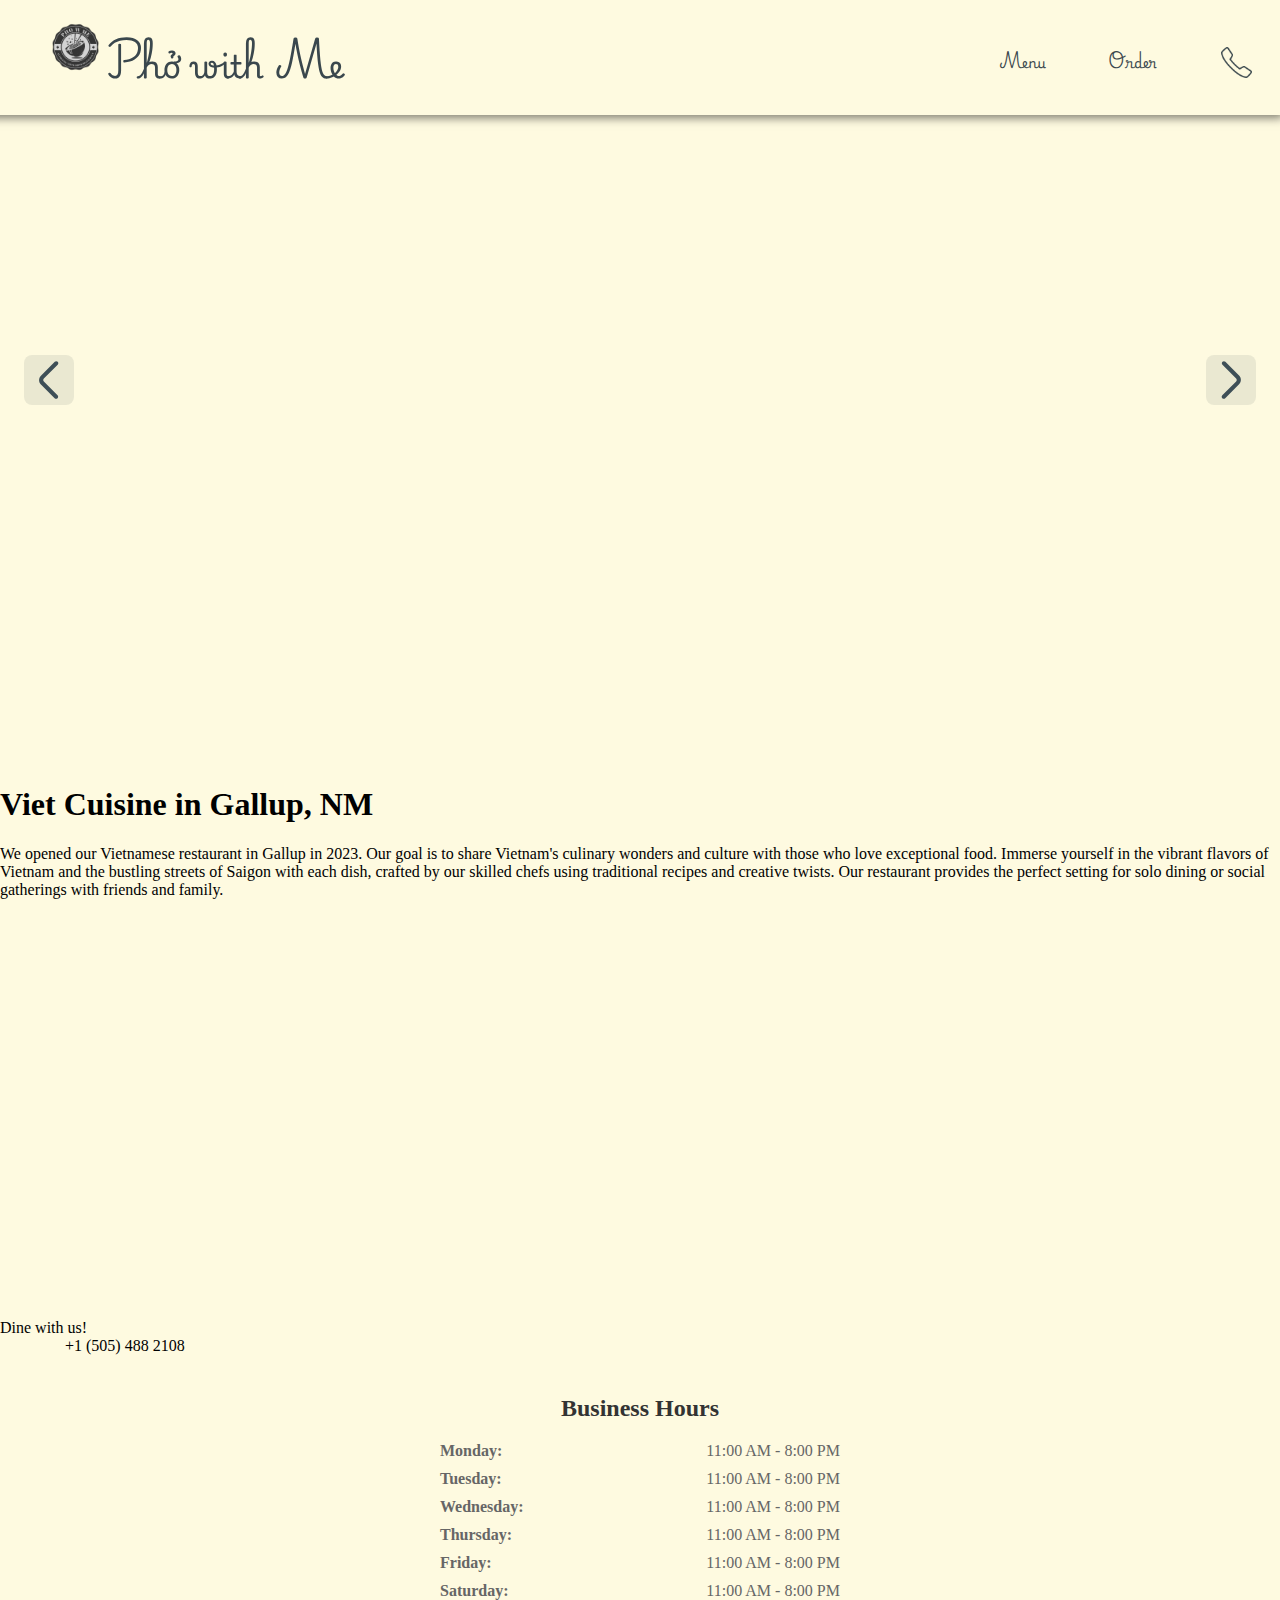
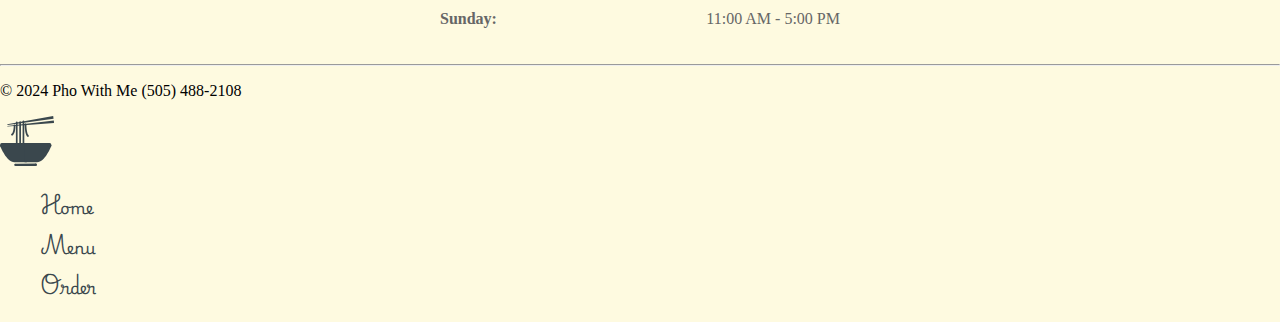
==== index.html @ a5d8b482 "Changed bootstrap footer padding from py to p-3 to add x-axis padding," ====
<!DOCTYPE html>
<html lang="en">
<head>
    <meta charset="UTF-8">
    <meta name="viewport" content="width=device-width, initial-scale=1.0">
    <title>Phở With Me</title>
    <link rel="icon" type="image/png" href="/assets/images/Icons/PHO_W_ME/fulllogo_transparent_nobuffer.png">

    <link rel="preconnect" href="https://fonts.googleapis.com">
    <link rel="preconnect" href="https://fonts.gstatic.com" crossorigin>
    <link href="https://fonts.googleapis.com/css2?family=Montserrat:wght@200&display=swap" rel="stylesheet">
    <link href="https://cdn.jsdelivr.net/npm/bootstrap@5.3.0/dist/css/bootstrap.min.css" rel="stylesheet" integrity="sha384-9ndCyUaIbzAi2FUVXJi0CjmCapSmO7SnpJef0486qhLnuZ2cdeRhO02iuK6FUUVM" crossorigin="anonymous">
    <link rel="preconnect" href="https://fonts.googleapis.com">
    <link rel="preconnect" href="https://fonts.gstatic.com" crossorigin>
    <link href="https://fonts.googleapis.com/css2?family=Playwrite+VN:wght@100..400&display=swap" rel="stylesheet">
    <link href="./styles/style.css" rel="stylesheet">
    <link href="./styles/carousel.css" rel="stylesheet">
</head>
<body>
    <!--NAV MENU-->
    <header class="site-header sticky" id="navbar">
       <div class="PhoWMeLogo"> 
        <a href="#" id="main_page_button">
            <img src="./assets/images/Icons/PHO_W_ME/fulllogo_transparent.png"  alt="Pho Bowl logo" id="logo"/>
            <p alt="Pho With Me" id="logo-title">Phở with Me</p>
            <!--<img src="./assets/images/Logo/Logo-title.svg" alt="Pho With Me" id="logo-title"/> -->
        </a>
       </div>
        <ul class="nav-bar">
            <li class="nav-item">
                <button type="button">
                    <a class="nav-link"  href="./menu.html">
                        Menu
                    </a>
                </button>
            </li>
            <li class="nav-item">
                <button type="button">
                    <a class="nav-link"  href="https://order.toasttab.com/online/pho-w-me-1644-s-second-st">
                        Order                   
                    </a>
                </button>
            </li>
            <li class="nav-item">
                <button type="button">
                    <a class="nav-link" id="call"  href="tel:+1 5054882108">
                        <img alt="Phone icon" src="./assets/images/Icons/icons8-phone-100.png"/>
                    </a>
                </button>
        </ul>
            <div class="hamburger">
                <span class="bar"></span>
                <span class="bar"></span>
                <span class="bar"></span>
            </div>
    </header>
    <!--NAV MENU END-->
    <!--CAROUSEL-->
    <div class="carousel" id="carousel-container" data-carousel>

        <button class= "carousel-button prev" data-carousel-button="prev">
            <img alt="arrow left" src="./assets/images/Icons/arrow-prev-svgrepo-com.svg" width="50px">
        </button>
        <button class= "carousel-button next" data-carousel-button="next">
            <img alt="arrow right" src="./assets/images/Icons/arrow-next-svgrepo-com.svg" width="50px">
        </button>
        <ul class="carousel-slides" data-slides>
            <li class="slide" data-active>
                <img src="./assets/images/Food_images/PhoDacBiet2.JPG" alt="Combination Pho of rare steak, fillet, beefball and brisket">
            </li>
            <li class="slide">
                <img src="./assets/images/Food_images/BoLucLac2.JPG" id="" alt="cube steak with steam rice">
            </li>
            <li class="slide">
                <img src="assets/images/Food_images/bun_thit_nuong_eggroll.JPG" id="" alt="grilled pork and eggrolls served with vermicellie">
            </li>

        </ul>
    </div>
    <!--CAROUSEL END-->
    <!--MIDPAGE JUMBOTRON START-->
    <div class="px-4 py-5 my-5 text-center">
        
        <h1 class="display-5 fw-bold text-body-emphasis">Viet Cuisine in Gallup, NM</h1>
        <div class="col-lg-6 mx-auto">
          <p class="lead mb-4">We opened our Vietnamese restaurant in Gallup in 2023. Our goal is to share Vietnam's culinary wonders and culture with those who love exceptional food. Immerse yourself in the vibrant flavors of Vietnam and the bustling streets of Saigon with each dish, crafted by our skilled chefs using traditional recipes and creative twists. Our restaurant provides the perfect setting for solo dining or social gatherings with friends and family.</p>
          <div class="d-grid gap-2 d-sm-flex justify-content-sm-center">
          </div>
        </div>
      </div>
    <!--MIDPAGE JUMBOTRON END-->

    <!--MAP AND HOURS LAYOUT START-->
    <div class="container col-xxl-8 px-4 py-5">
        <div class="row flex-lg-row-reverse align-items-center g-5 py-5" id="hours-and-map">

          <div class="col-10 col-sm-8 col-lg-6">
            <iframe id="google-map" width="600" height="400" frameborder="0" scrolling="no" marginheight="0" marginwidth="0" id="gmap_canvas" src="https://maps.google.com/maps?width=600&amp;height=400&amp;hl=en&amp;q=1644%20S%20Second%20St%20Gallup+(PHO%20W%20ME)&amp;t=&amp;z=13&amp;ie=UTF8&amp;iwloc=B&amp;output=embed"></iframe>
          </div>

          <div class="col-lg-6" id="business-hours-container">
            <div class="display-5 fw-bold text-body-emphasis lh-1 mb-3" id="dine-with-us">Dine with us! </div>
            <a id="phone_number" class="fw-bold lh-1 justify-content-md-start" href="tel:+15054882108">+1 (505) 488 2108 </a>
            <div class="d-grid gap-2 d-md-flex justify-content-md-start">
                <div class="business-hours-container">
                    <div class="business-hours">
                        <h2>Business Hours</h2>
                        <ul>
                            <li><strong>Monday:</strong> <span>11:00 AM - 8:00 PM</span></li>
                            <li><strong>Tuesday:</strong> <span>11:00 AM - 8:00 PM</span></li>
                            <li><strong>Wednesday:</strong> <span>11:00 AM - 8:00 PM</span></li>
                            <li><strong>Thursday:</strong> <span>11:00 AM - 8:00 PM</span></li>
                            <li><strong>Friday:</strong> <span>11:00 AM - 8:00 PM</span></li>
                            <li><strong>Saturday:</strong> <span>11:00 AM - 8:00 PM</span></li>
                            <li><strong>Sunday:</strong> <span>11:00 AM - 5:00 PM</span></li>
                        </ul>
                    </div>
                </div>
            </div>
          </div>
        </div>
      </div>
    <!--MAP AND HOURS LAYOUT START-->
    <!--FOOTER START-->
    <hr />
    <div>
        <footer class="d-flex flex-wrap justify-content-between align-items-center p-3 ">
          <p class="col-md-4 mb-0 text-body-secondary">© 2024 Pho With Me   (505) 488-2108</p>
          <a href="/" class="col-md-4 d-flex align-items-center justify-content-center mb-3 mb-md-0 me-md-auto link-body-emphasis text-decoration-none">
            <img src="./assets/images/Logo/Logo-phobowl.svg" style="height: 50px;"/>
          </a>
          <ul class="nav col-md-4 justify-content-end">
            <li class="nav-item"><a href="#" class="nav-link px-2 ">Home</a></li>
            <li class="nav-item"><a href="./menu.html" class="nav-link px-2 ">Menu</a></li>
            <li class="nav-item"><a href="https://order.toasttab.com/online/pho-w-me-1644-s-second-st" class="nav-link px-2 ">Order</a></li>
          </ul>
        </footer>
      </div>
    <!--FOOTER END-->
    <script src="https://cdn.jsdelivr.net/npm/bootstrap@5.3.0/dist/js/bootstrap.bundle.min.js" integrity="sha384-geWF76RCwLtnZ8qwWowPQNguL3RmwHVBC9FhGdlKrxdiJJigb/j/68SIy3Te4Bkz" crossorigin="anonymous"></script>
    <script src="https://ajax.googleapis.com/ajax/libs/jquery/3.7.0/jquery.min.js"></script>
    <script src="/js/index.js" charset="UTF-8"></script>
    <script src="/js/carousel.js" charset="UTF-8"></script>
</body>
</html>
---- styles/style.css ----
*{
  background: #fefae0; 
}

body{
  box-sizing: border-box;
  margin: 0px;
  padding: 0px;
  background: #fefae0 !important; 
}

.sticky{
  position: fixed;
  width: 100%;
}

.business-hours-container {
  display: flex;
  justify-content: center;
  align-items: center;
  
}

#closed{
  text-align: center;
  color: darkred;
}


a {
  text-decoration: none;
}

.business-hours {
  border-radius: 5px;
  padding: 20px;
  max-width: 400px;
  width: 100%;
}


#phone_number {
  color: black;
  margin-left: 65px;

}

.business-hours h2 {
  text-align: center;
  margin-bottom: 20px;
  color: #333;

}


.business-hours ul {
  list-style: none;
  padding: 0;
}

.business-hours li {
  margin-bottom: 10px;
  color: #666;
  display: flex;
  justify-content: space-between;
}

.business-hours li strong {
  min-width: 120px;
}

.business-hours li span {
  text-align: right;
  flex-grow: 1;
  min-width: 100px; /* Add a minimum width to align "Closed" */
}

.site-header {
  display: flex;
  height: 75px;
  justify-content: space-between;
  align-items: center;
  padding: 20px;
  right: 0px;
  z-index: 1;
  -webkit-box-shadow: 0px 0px 9px 3px rgba(0, 0, 0, 0.5);
  -moz-box-shadow: 0px 0px 9px 3px rgba(0, 0, 0, 0.5);
  box-shadow: 0px 0px 9px 3px rgba(0, 0, 0, 0.5);
}

#main_page_button {
  text-decoration: none;
  display: flex;
}


#logo-stack{
  display: none;
  
}

#logo-title{
  font-size: 2em;
  color:#3a474d;
  margin-top: 10px;
  margin-bottom: 0px;
  font-family: "Playwrite VN", cursive;
  font-optical-sizing: auto;
  font-weight: bold;
  font-style: normal;

}
#logo{
  height: 50px;
  margin-top: 10px;
  text-decoration: none;
}
.PhoWMeLogo {
  padding-left: 5%;
  overflow:visible; 
  padding:none;
  margin: none;
}


#call>img{
  height: 30px;
}

.nav-bar {
  display: flex;
  gap: 50px; 
  align-items: right;
  overflow: hidden;
  padding-top:20px;
}

li {
  list-style-type: none;
  padding: none; 
  margin: none;
}

.nav-link {
  font-family: "Playwrite VN", cursive;
  font-optical-sizing: auto;
  font-weight: normal;
  font-style: normal;
  color:#3a474d;
  transition: 0.1s ease-in-out;
  margin-top: 10px;


}

.nav-link:hover{
  color: rgb(89, 6, 6);
  font-weight: 600;
}


#call>img{
  height:35px
}

button{
  border: none;
}

.hamburger{
  display: none;
  cursor: pointer;
}

.bar{
  display: block;
  width:25px;
  height: 5px;
  margin: 5px auto;
  -webkit-transition: all 0.3s ease-in-out;
  transition: all 0.3s ease-in-out;
  background-color: #3a474d;
}

.grid-wrapper > div {
	display: flex;
	justify-content: center;
	align-items: center;
}
.grid-wrapper > div > img {
	width: 100%;
	height: 100%;
	object-fit: cover;
	border-radius: 5px;
}

.grid-wrapper {
  padding: 20px;
	display: grid;
	grid-gap: 5px;
	grid-template-columns: repeat(auto-fit, minmax(250px, 1fr));
	grid-auto-rows: 200px;
	grid-auto-flow: dense;
  overflow: hidden;
}
.grid-wrapper .wide {
	grid-column: span 2;
}
.grid-wrapper .tall {
	grid-row: span 2;
}
.grid-wrapper .big {
	grid-column: span 2;
	grid-row: span 2;
}

hr {
  margin: 0;
}

@media only screen and (max-width: 880px) {
  .site-header {
    display: flex;
    justify-content: space-between;
    align-items: center;
    padding: 20px;
  }

  #logo-title{
    height:33px;
    margin-top: 15px;
  }
  #logo{
    height: 55px;

  }

  .hamburger{
    display: block;
  }

  .hamburger.active .bar:nth-child(2){
    opacity: 0;
  }

  .hamburger.active .bar:nth-child(1){
    transform: translateY(10px) rotate(40deg);
  }

  .hamburger.active .bar:nth-child(3){
    transform: translateY(-10px) rotate(-40deg);
  }

  .nav-bar{
    position: fixed;
    right: -100%;
    top: 60px;
    gap:0;
    flex-direction: column;
    background-color: #fefae0;
    text-align: center;
    transition: 0.5s;
    z-index: 1;
  }

  .nav-item{
    margin: 15px 0;
  }

  .nav-bar.active{
    width: 30%;
    right: 0;
    margin: 0;
    z-index: 1;
    -webkit-box-shadow: 1px 0px 9px 3px rgba(41,41,41,.25);
    -moz-box-shadow: 0px 0px 9px 3px rgba(41,41,41,.25);
    box-shadow: 0px 0px 9px 3px rgba(41,41,41,.25);
  }
}

/*hours and map*/
@media (max-width: 1200px) {

  #business-hours-container {
    width: 100%;
    display:flex; 
    flex-direction: column;
    justify-content: center;
    align-items: center;
  }
  #dine-with-us {
    text-align: center;
  }

  #google-map {
    position: relative;
    right:55px 
  }
  
  #hours-and-map {
    display: flex;
    flex-direction: column-reverse;
    justify-content: center;
    align-items: center;

  }

  #phone_number {
    color: black;
    margin-left: 0px; 
  
  }


}
---- styles/carousel.css ----
.carousel {
  width: 100vw;
  height: 85vh;
  position: relative;
  z-index: 0;
}

.carousel > ul {
  margin: 0;
  padding: 0;
  list-style: none;
}

.slide {
  position: absolute;
  inset: 0;
  opacity: 0;
  transition:  200ms opacity ease-in-out; 
  transition-delay: 200ms; 
}

.slide[data-active] {
  opacity: 1;
  transition-delay: 0ms;
}

.slide > img {
  display: block;
  width: 100%;
  height: 100%;
  object-fit: cover; 
  object-position: center;
}

.carousel-button {
  position: absolute; 
  z-index: 2;
  background: none;
  font-size: 4rem;
  top:50%; 
  transform: translateY(-50%);
  color: rgba(255,255,255,.5);
  cursor: pointer;
  border-radius: .25rem;
  padding: 0 .5rem;
}

.carousel-button > img {
  background-color: rgba(0,0,0,.1);
  filter: invert(18%) sepia(2%) saturate(7459%) hue-rotate(155deg) brightness(96%) contrast(70%);
  border-radius: 0.5rem;
}

.carousel-button>img:hover, 
.carousel-button>img:focus {
  background-color: rgba(0,0,0,.2);
}

.carousel-button.prev {
  left:1rem; 
}
.carousel-button.next {
  right:1rem; 
}
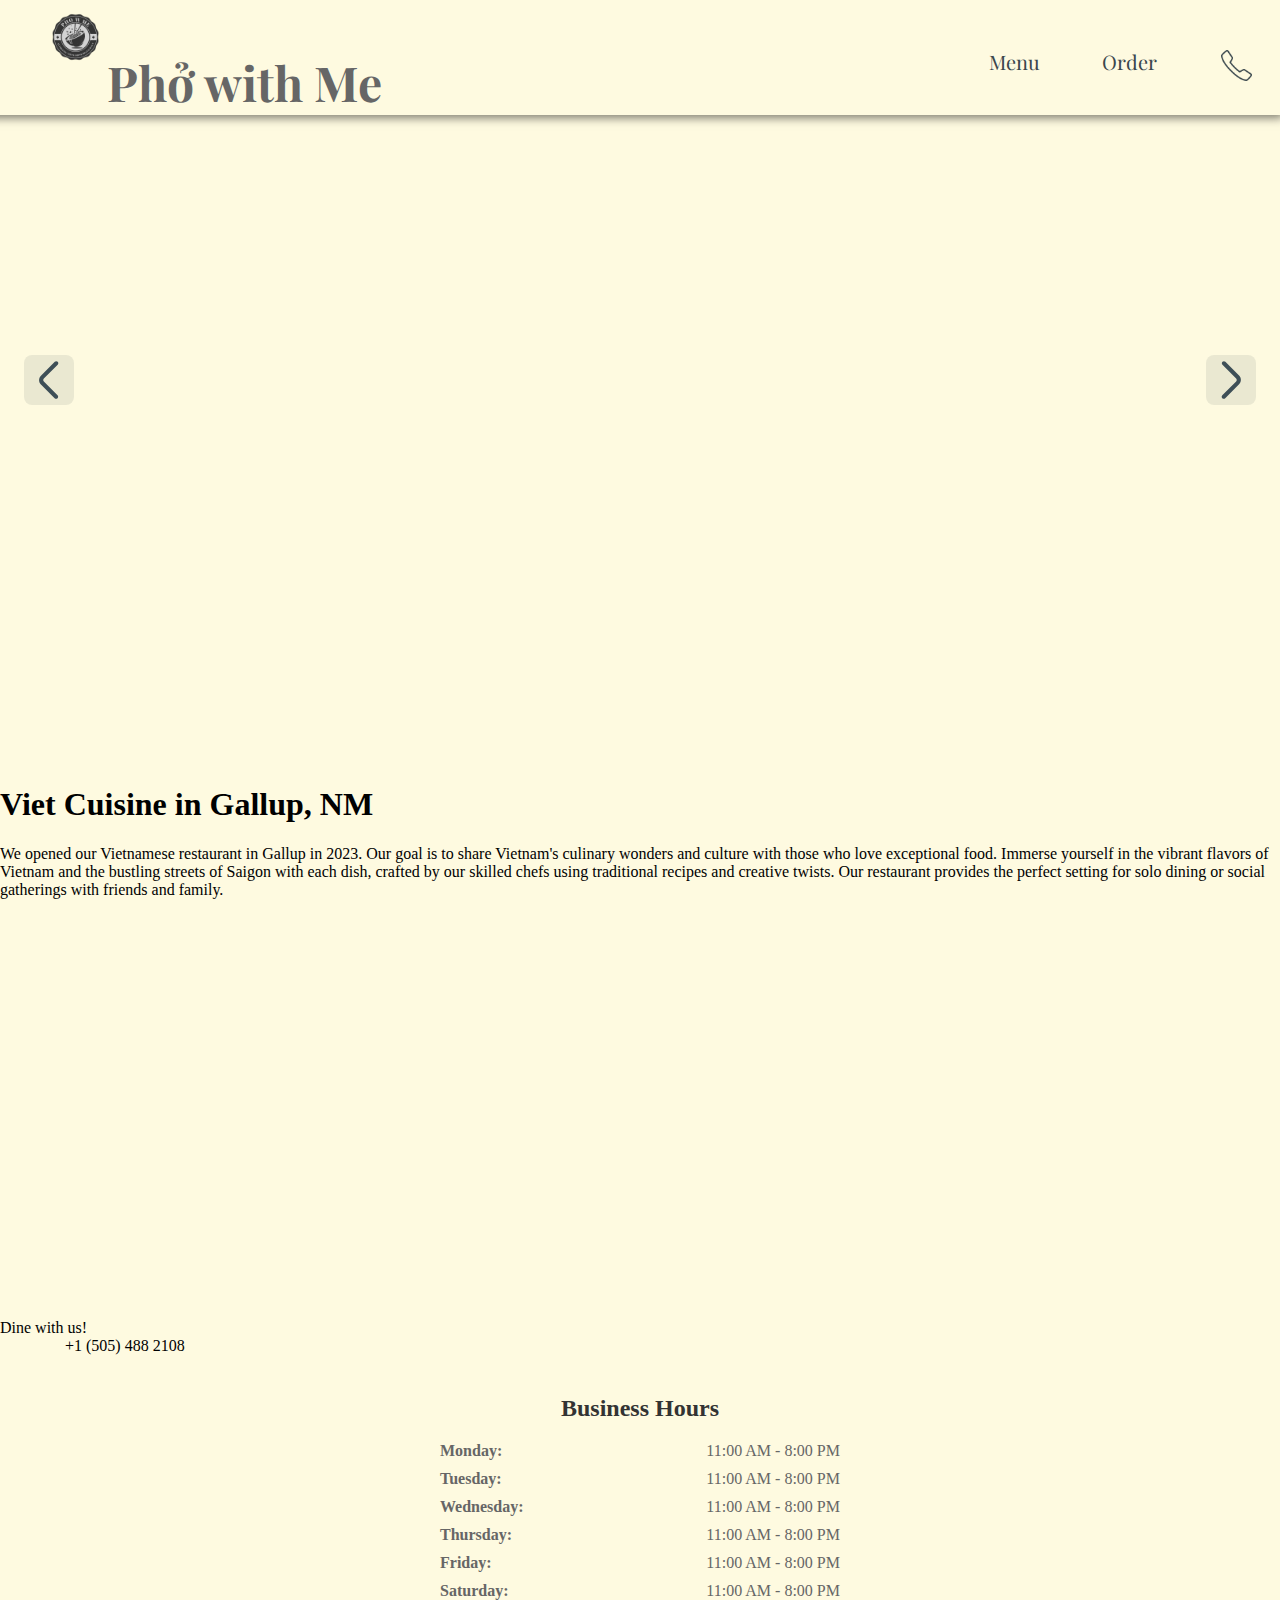
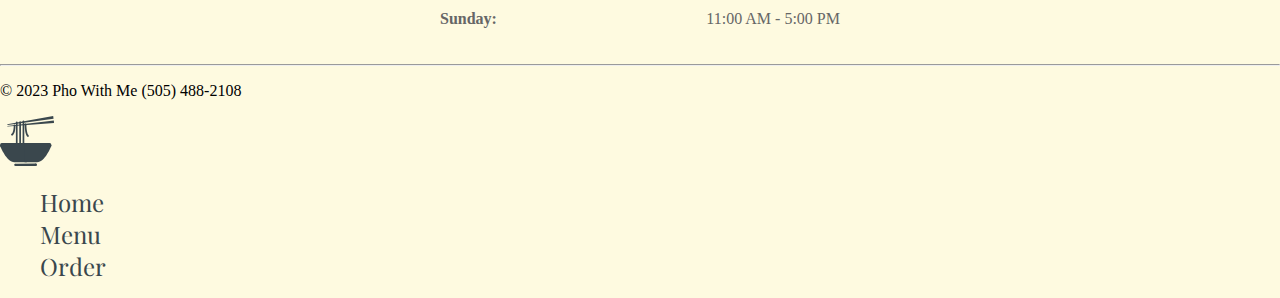
==== commit cbfdf670: "change the font" ====
--- a/index.html
+++ b/index.html
@@ -6,6 +6,10 @@
     <title>Phở With Me</title>
     <link rel="icon" type="image/png" href="/assets/images/Icons/PHO_W_ME/fulllogo_transparent_nobuffer.png">
 
+
+    <link rel="preconnect" href="https://fonts.googleapis.com">
+    <link rel="preconnect" href="https://fonts.gstatic.com" crossorigin>
+    <link href="https://fonts.googleapis.com/css2?family=Playfair+Display:ital,wght@0,400..900;1,400..900&display=swap" rel="stylesheet">   
     <link rel="preconnect" href="https://fonts.googleapis.com">
     <link rel="preconnect" href="https://fonts.gstatic.com" crossorigin>
     <link href="https://fonts.googleapis.com/css2?family=Montserrat:wght@200&display=swap" rel="stylesheet">
@@ -124,8 +128,8 @@
     <!--FOOTER START-->
     <hr />
     <div>
-        <footer class="d-flex flex-wrap justify-content-between align-items-center p-3 ">
-          <p class="col-md-4 mb-0 text-body-secondary">© 2024 Pho With Me   (505) 488-2108</p>
+        <footer class="d-flex flex-wrap justify-content-between align-items-center py-3 ">
+          <p class="col-md-4 mb-0 text-body-secondary">© 2023 Pho With Me   (505) 488-2108</p>
           <a href="/" class="col-md-4 d-flex align-items-center justify-content-center mb-3 mb-md-0 me-md-auto link-body-emphasis text-decoration-none">
             <img src="./assets/images/Logo/Logo-phobowl.svg" style="height: 50px;"/>
           </a>
--- a/styles/style.css
+++ b/styles/style.css
@@ -101,14 +101,13 @@
 }
 
 #logo-title{
-  font-size: 2em;
-  color:#3a474d;
-  margin-top: 10px;
+  font-size: 3em;
+  color:#666;
   margin-bottom: 0px;
-  font-family: "Playwrite VN", cursive;
-  font-optical-sizing: auto;
+  font-family: "Playfair Display", serif;
   font-weight: bold;
   font-style: normal;
+  
 
 }
 #logo{
@@ -143,15 +142,13 @@
 }
 
 .nav-link {
-  font-family: "Playwrite VN", cursive;
-  font-optical-sizing: auto;
+  font-family: "Playfair Display", serif;
+  font-size: 1.5em;
   font-weight: normal;
   font-style: normal;
   color:#3a474d;
   transition: 0.1s ease-in-out;
   margin-top: 10px;
-
-
 }
 
 .nav-link:hover{
@@ -229,7 +226,6 @@
 
   #logo-title{
     height:33px;
-    margin-top: 15px;
   }
   #logo{
     height: 55px;
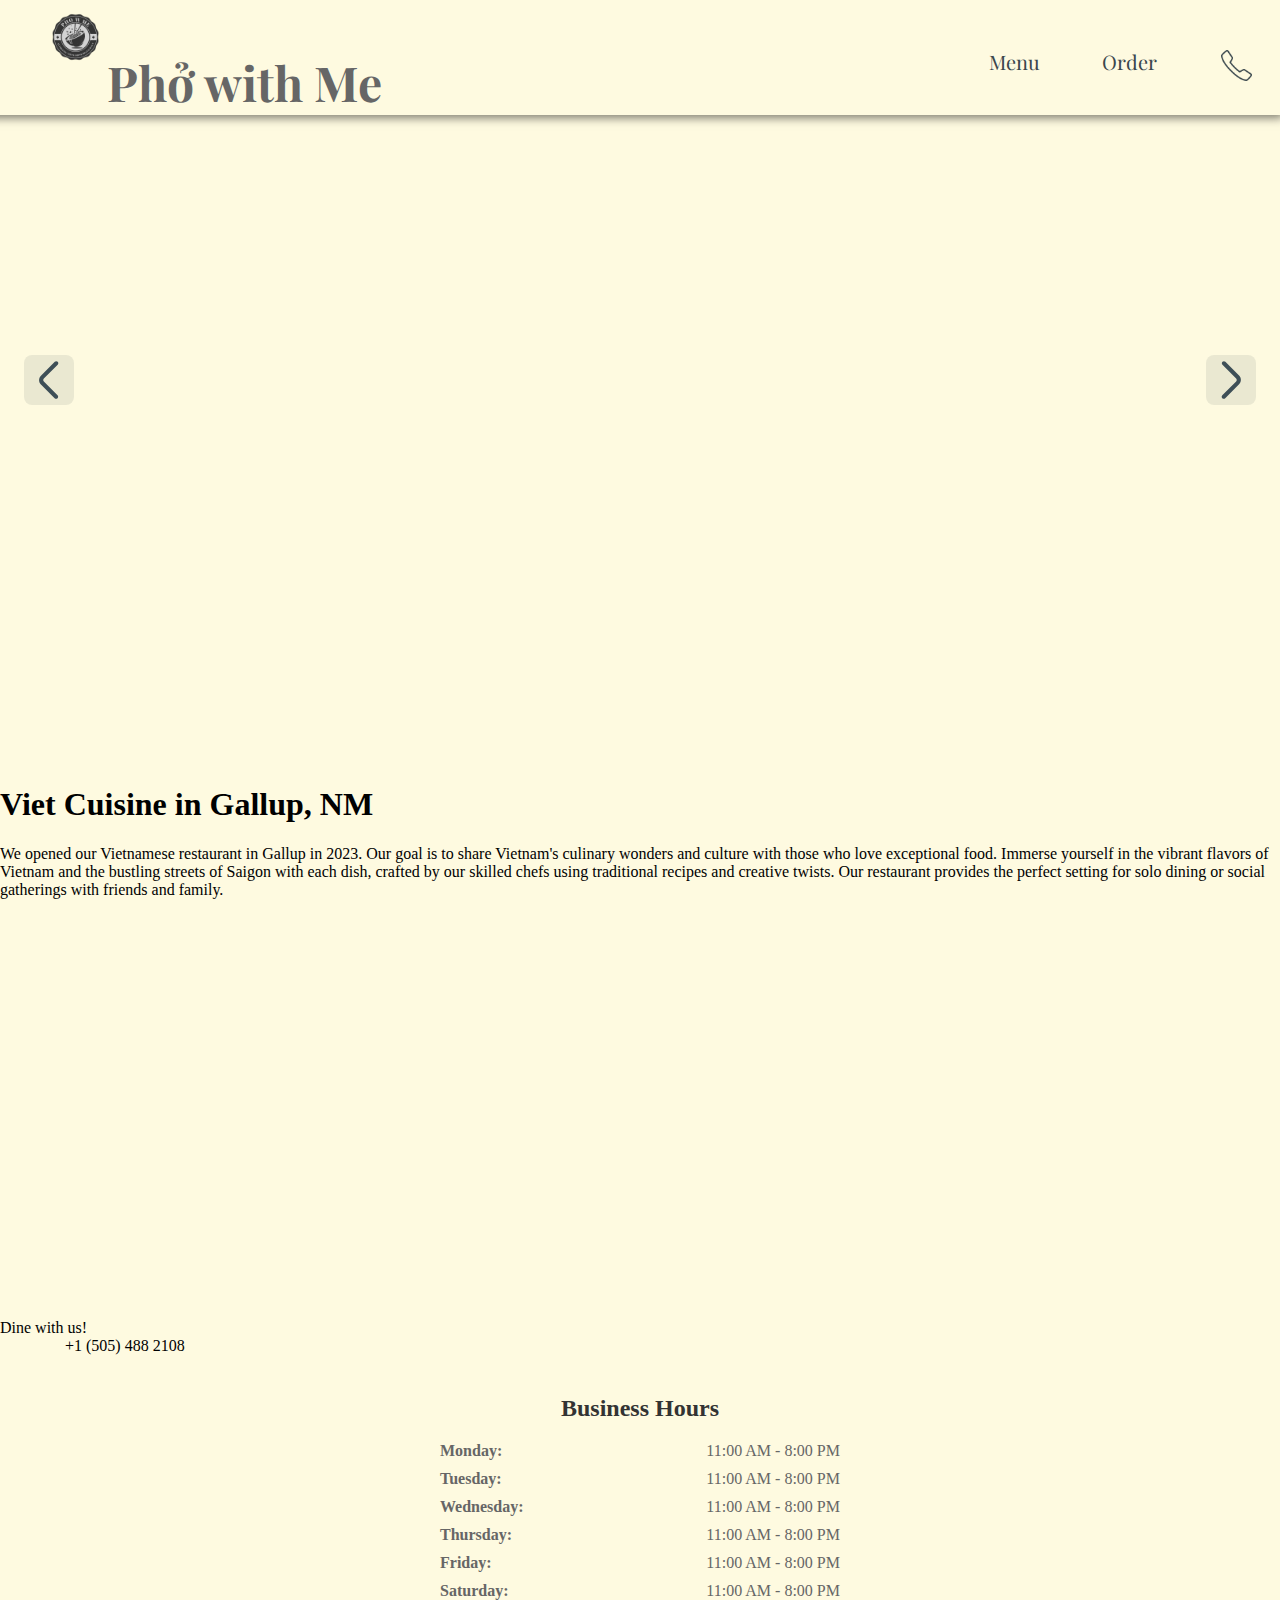
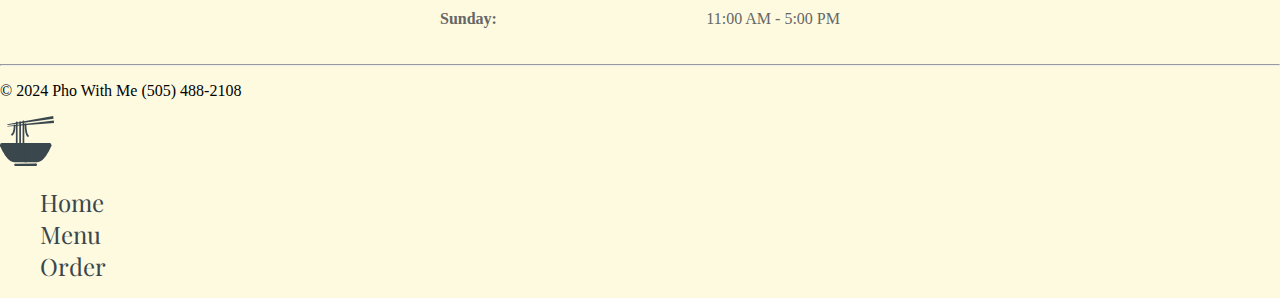
==== commit 16092bff: "Merge branch 'main' of https://github.com/ki3n98/PhoWMe" ====
--- a/index.html
+++ b/index.html
@@ -128,8 +128,8 @@
     <!--FOOTER START-->
     <hr />
     <div>
-        <footer class="d-flex flex-wrap justify-content-between align-items-center py-3 ">
-          <p class="col-md-4 mb-0 text-body-secondary">© 2023 Pho With Me   (505) 488-2108</p>
+        <footer class="d-flex flex-wrap justify-content-between align-items-center p-3 ">
+          <p class="col-md-4 mb-0 text-body-secondary">© 2024 Pho With Me   (505) 488-2108</p>
           <a href="/" class="col-md-4 d-flex align-items-center justify-content-center mb-3 mb-md-0 me-md-auto link-body-emphasis text-decoration-none">
             <img src="./assets/images/Logo/Logo-phobowl.svg" style="height: 50px;"/>
           </a>
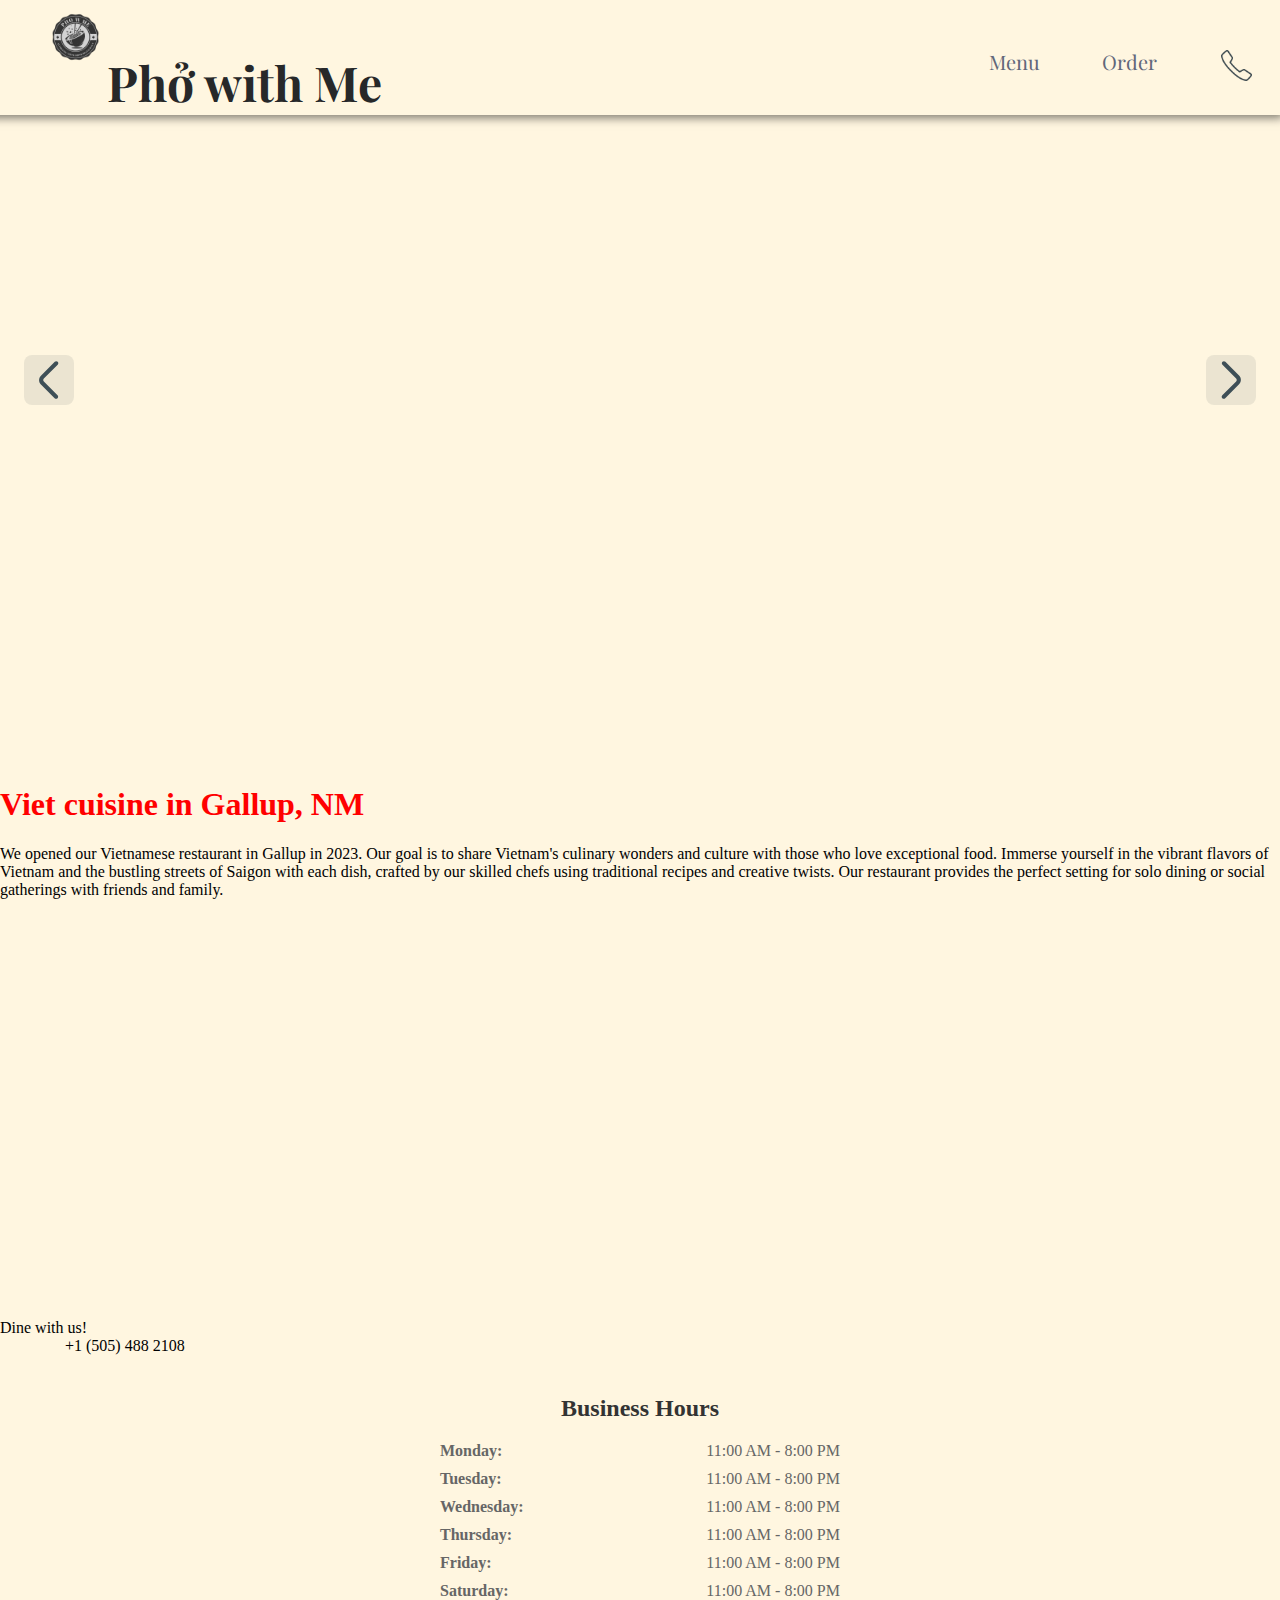
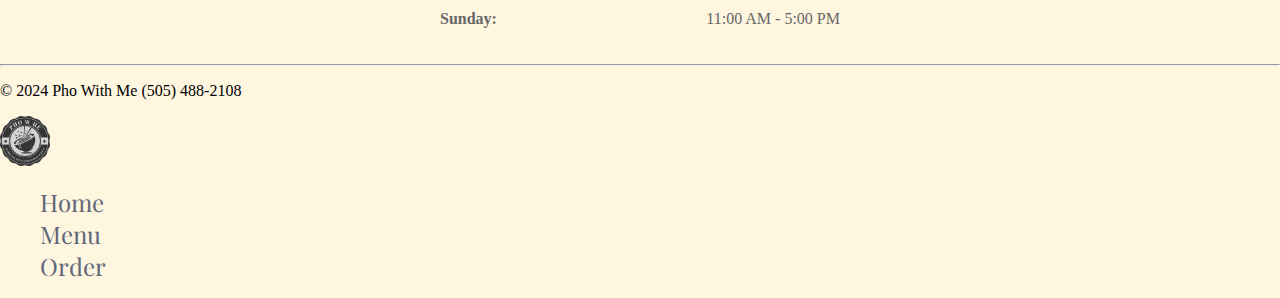
==== commit 2bcb1bcd: "change color" ====
--- a/index.html
+++ b/index.html
@@ -17,8 +17,7 @@
     <link rel="preconnect" href="https://fonts.googleapis.com">
     <link rel="preconnect" href="https://fonts.gstatic.com" crossorigin>
     <link href="https://fonts.googleapis.com/css2?family=Playwrite+VN:wght@100..400&display=swap" rel="stylesheet">
-    <link href="./styles/style.css" rel="stylesheet">
-    <link href="./styles/carousel.css" rel="stylesheet">
+
 </head>
 <body>
     <!--NAV MENU-->
@@ -85,7 +84,7 @@
     <!--MIDPAGE JUMBOTRON START-->
     <div class="px-4 py-5 my-5 text-center">
         
-        <h1 class="display-5 fw-bold text-body-emphasis">Viet Cuisine in Gallup, NM</h1>
+        <h1  class="display-5 fw-bold text-body-emphasis" id="p_header">Viet cuisine in Gallup, NM</h1>
         <div class="col-lg-6 mx-auto">
           <p class="lead mb-4">We opened our Vietnamese restaurant in Gallup in 2023. Our goal is to share Vietnam's culinary wonders and culture with those who love exceptional food. Immerse yourself in the vibrant flavors of Vietnam and the bustling streets of Saigon with each dish, crafted by our skilled chefs using traditional recipes and creative twists. Our restaurant provides the perfect setting for solo dining or social gatherings with friends and family.</p>
           <div class="d-grid gap-2 d-sm-flex justify-content-sm-center">
@@ -131,7 +130,7 @@
         <footer class="d-flex flex-wrap justify-content-between align-items-center p-3 ">
           <p class="col-md-4 mb-0 text-body-secondary">© 2024 Pho With Me   (505) 488-2108</p>
           <a href="/" class="col-md-4 d-flex align-items-center justify-content-center mb-3 mb-md-0 me-md-auto link-body-emphasis text-decoration-none">
-            <img src="./assets/images/Logo/Logo-phobowl.svg" style="height: 50px;"/>
+            <img alt="Pho with me Logo" src="./assets/images/Icons/PHO_W_ME/fulllogo_transparent_nobuffer.png" style="height: 50px;"/>
           </a>
           <ul class="nav col-md-4 justify-content-end">
             <li class="nav-item"><a href="#" class="nav-link px-2 ">Home</a></li>
@@ -141,6 +140,8 @@
         </footer>
       </div>
     <!--FOOTER END-->
+    <link href="./styles/style.css" rel="stylesheet">
+    <link href="./styles/carousel.css" rel="stylesheet">
     <script src="https://cdn.jsdelivr.net/npm/bootstrap@5.3.0/dist/js/bootstrap.bundle.min.js" integrity="sha384-geWF76RCwLtnZ8qwWowPQNguL3RmwHVBC9FhGdlKrxdiJJigb/j/68SIy3Te4Bkz" crossorigin="anonymous"></script>
     <script src="https://ajax.googleapis.com/ajax/libs/jquery/3.7.0/jquery.min.js"></script>
     <script src="/js/index.js" charset="UTF-8"></script>
--- a/styles/style.css
+++ b/styles/style.css
@@ -1,13 +1,13 @@
 
 *{
-  background: #fefae0; 
+  background: #FFF6E0; 
 }
 
 body{
   box-sizing: border-box;
   margin: 0px;
   padding: 0px;
-  background: #fefae0 !important; 
+  background: #FFF6E0 !important; 
 }
 
 .sticky{
@@ -44,6 +44,10 @@
   color: black;
   margin-left: 65px;
 
+}
+
+#p_header {
+  color: red;
 }
 
 .business-hours h2 {
@@ -102,7 +106,7 @@
 
 #logo-title{
   font-size: 3em;
-  color:#666;
+  color:#272829;
   margin-bottom: 0px;
   font-family: "Playfair Display", serif;
   font-weight: bold;
@@ -146,7 +150,7 @@
   font-size: 1.5em;
   font-weight: normal;
   font-style: normal;
-  color:#3a474d;
+  color:#61677A;
   transition: 0.1s ease-in-out;
   margin-top: 10px;
 }
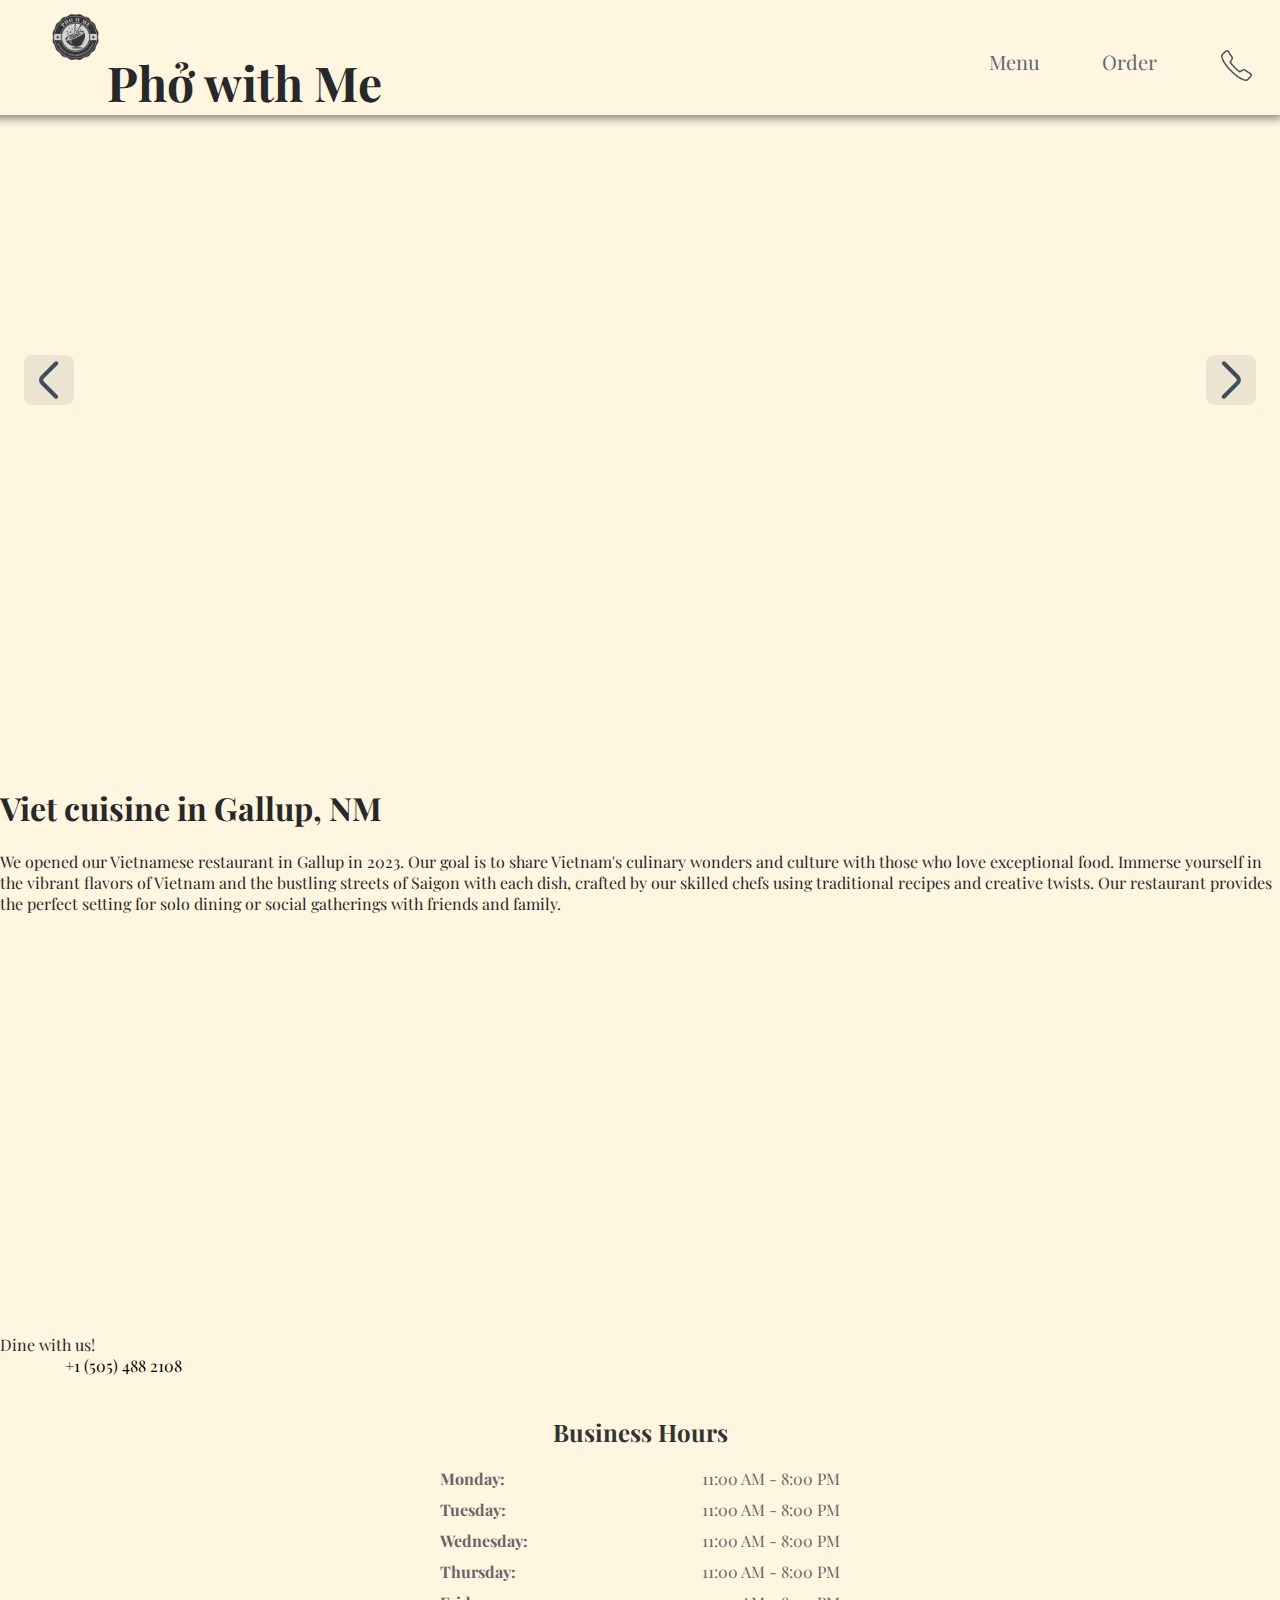
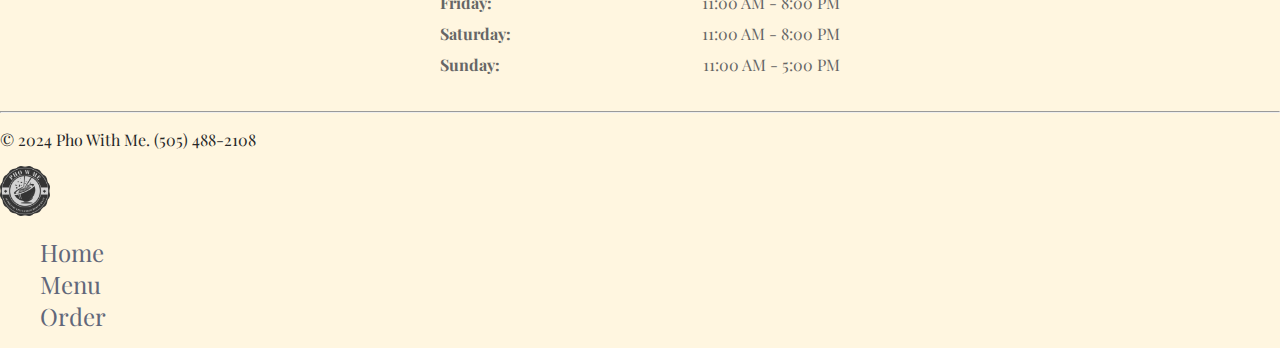
==== commit 32183b09: "change font and color" ====
--- a/index.html
+++ b/index.html
@@ -84,9 +84,9 @@
     <!--MIDPAGE JUMBOTRON START-->
     <div class="px-4 py-5 my-5 text-center">
         
-        <h1  class="display-5 fw-bold text-body-emphasis" id="p_header">Viet cuisine in Gallup, NM</h1>
+        <h1  class="display-5 fw-bold custom-color" id="p_header">Viet cuisine in Gallup, NM</h1>
         <div class="col-lg-6 mx-auto">
-          <p class="lead mb-4">We opened our Vietnamese restaurant in Gallup in 2023. Our goal is to share Vietnam's culinary wonders and culture with those who love exceptional food. Immerse yourself in the vibrant flavors of Vietnam and the bustling streets of Saigon with each dish, crafted by our skilled chefs using traditional recipes and creative twists. Our restaurant provides the perfect setting for solo dining or social gatherings with friends and family.</p>
+          <p class="lead mb-4 custom-color">We opened our Vietnamese restaurant in Gallup in 2023. Our goal is to share Vietnam's culinary wonders and culture with those who love exceptional food. Immerse yourself in the vibrant flavors of Vietnam and the bustling streets of Saigon with each dish, crafted by our skilled chefs using traditional recipes and creative twists. Our restaurant provides the perfect setting for solo dining or social gatherings with friends and family.</p>
           <div class="d-grid gap-2 d-sm-flex justify-content-sm-center">
           </div>
         </div>
@@ -102,11 +102,11 @@
           </div>
 
           <div class="col-lg-6" id="business-hours-container">
-            <div class="display-5 fw-bold text-body-emphasis lh-1 mb-3" id="dine-with-us">Dine with us! </div>
-            <a id="phone_number" class="fw-bold lh-1 justify-content-md-start" href="tel:+15054882108">+1 (505) 488 2108 </a>
+            <div class="display-5 fw-bold text-body-emphasis lh-1 mb-3 custom-color" id="dine-with-us">Dine with us! </div>
+            <a id="phone_number" class="fw-bold lh-1 justify-content-md-start custom-color" href="tel:+15054882108">+1 (505) 488 2108 </a>
             <div class="d-grid gap-2 d-md-flex justify-content-md-start">
                 <div class="business-hours-container">
-                    <div class="business-hours">
+                    <div class="business-hours custom-color fw-bold text-body-emphasis">
                         <h2>Business Hours</h2>
                         <ul>
                             <li><strong>Monday:</strong> <span>11:00 AM - 8:00 PM</span></li>
@@ -128,7 +128,7 @@
     <hr />
     <div>
         <footer class="d-flex flex-wrap justify-content-between align-items-center p-3 ">
-          <p class="col-md-4 mb-0 text-body-secondary">© 2024 Pho With Me   (505) 488-2108</p>
+          <p class="col-md-4 mb-0 text-body-secondary custom-color">© 2024 Pho With Me.   (505) 488-2108</p>
           <a href="/" class="col-md-4 d-flex align-items-center justify-content-center mb-3 mb-md-0 me-md-auto link-body-emphasis text-decoration-none">
             <img alt="Pho with me Logo" src="./assets/images/Icons/PHO_W_ME/fulllogo_transparent_nobuffer.png" style="height: 50px;"/>
           </a>
--- a/styles/style.css
+++ b/styles/style.css
@@ -46,8 +46,10 @@
 
 }
 
-#p_header {
-  color: red;
+.custom-color {
+  font-family: "Playfair Display", serif;
+  font-style:normal;
+  color: #272829;
 }
 
 .business-hours h2 {
@@ -109,7 +111,7 @@
   color:#272829;
   margin-bottom: 0px;
   font-family: "Playfair Display", serif;
-  font-weight: bold;
+  font-weight: bolder;
   font-style: normal;
   
 
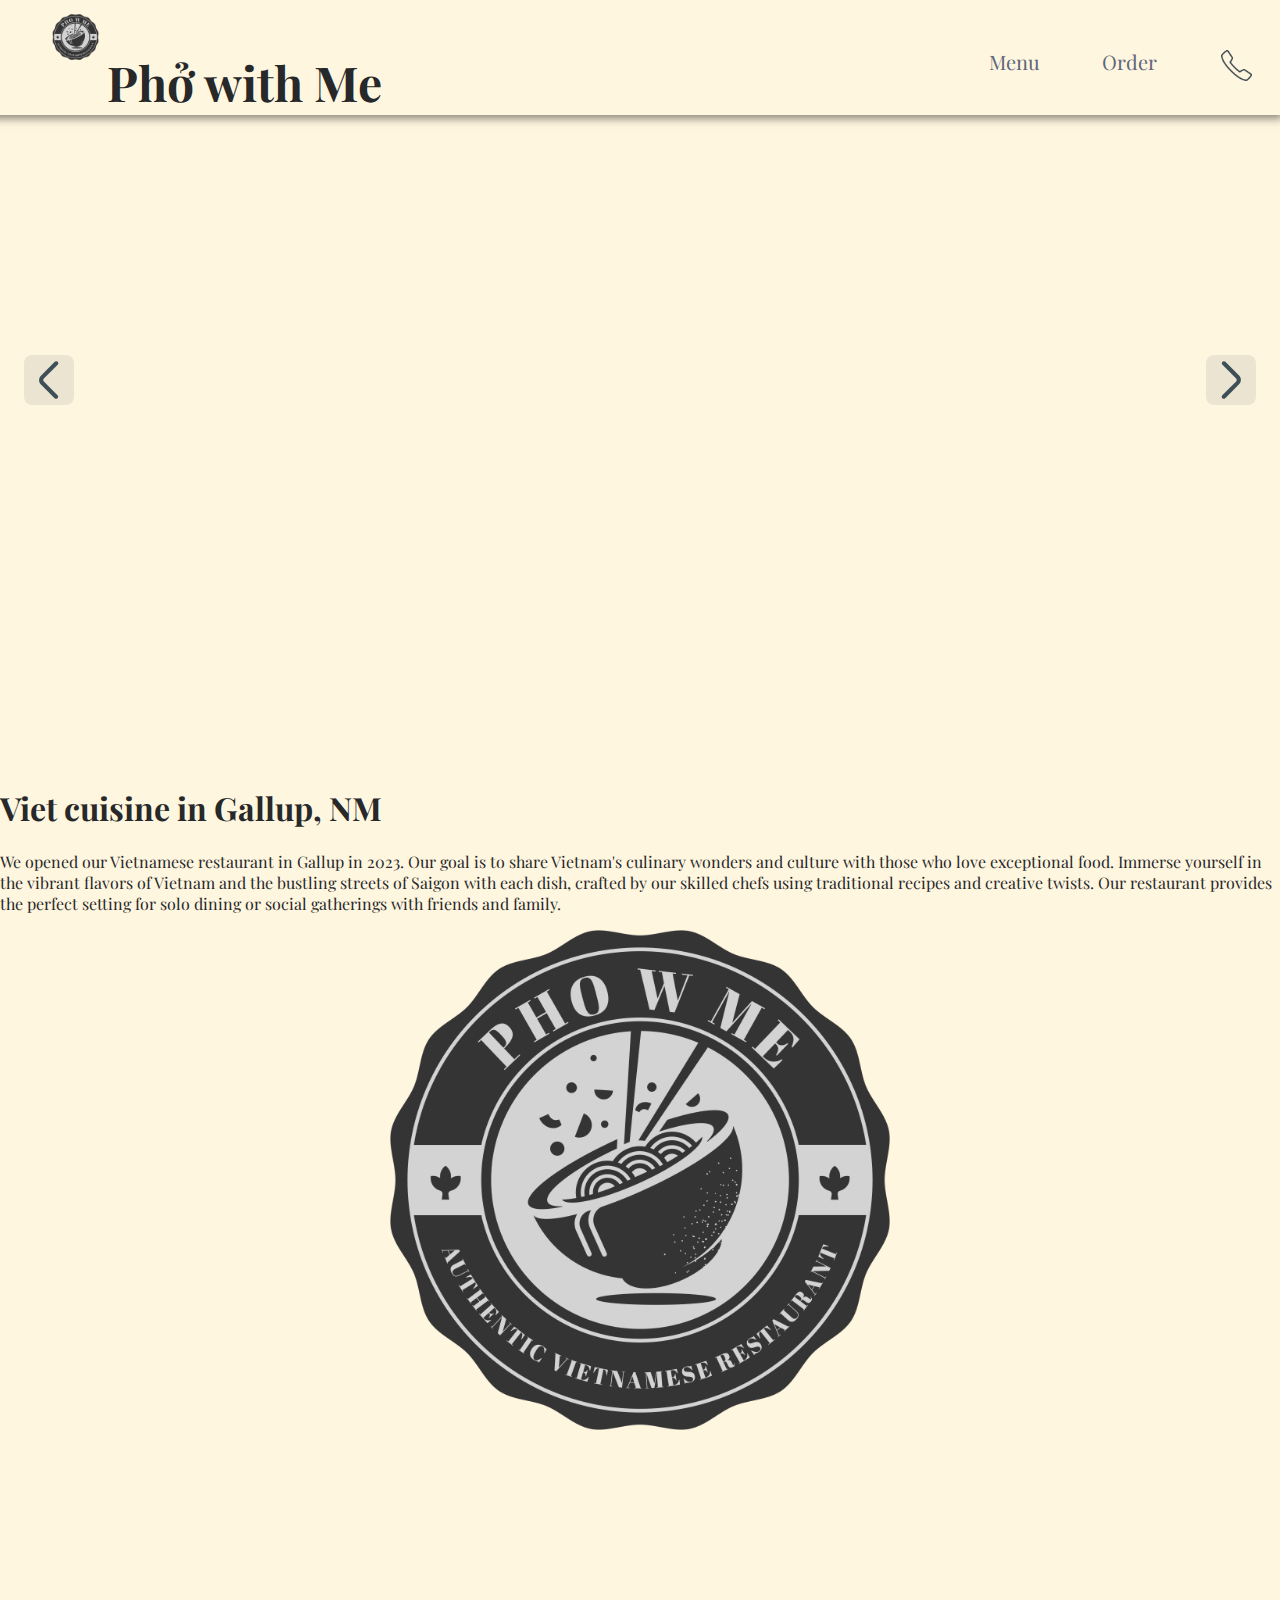
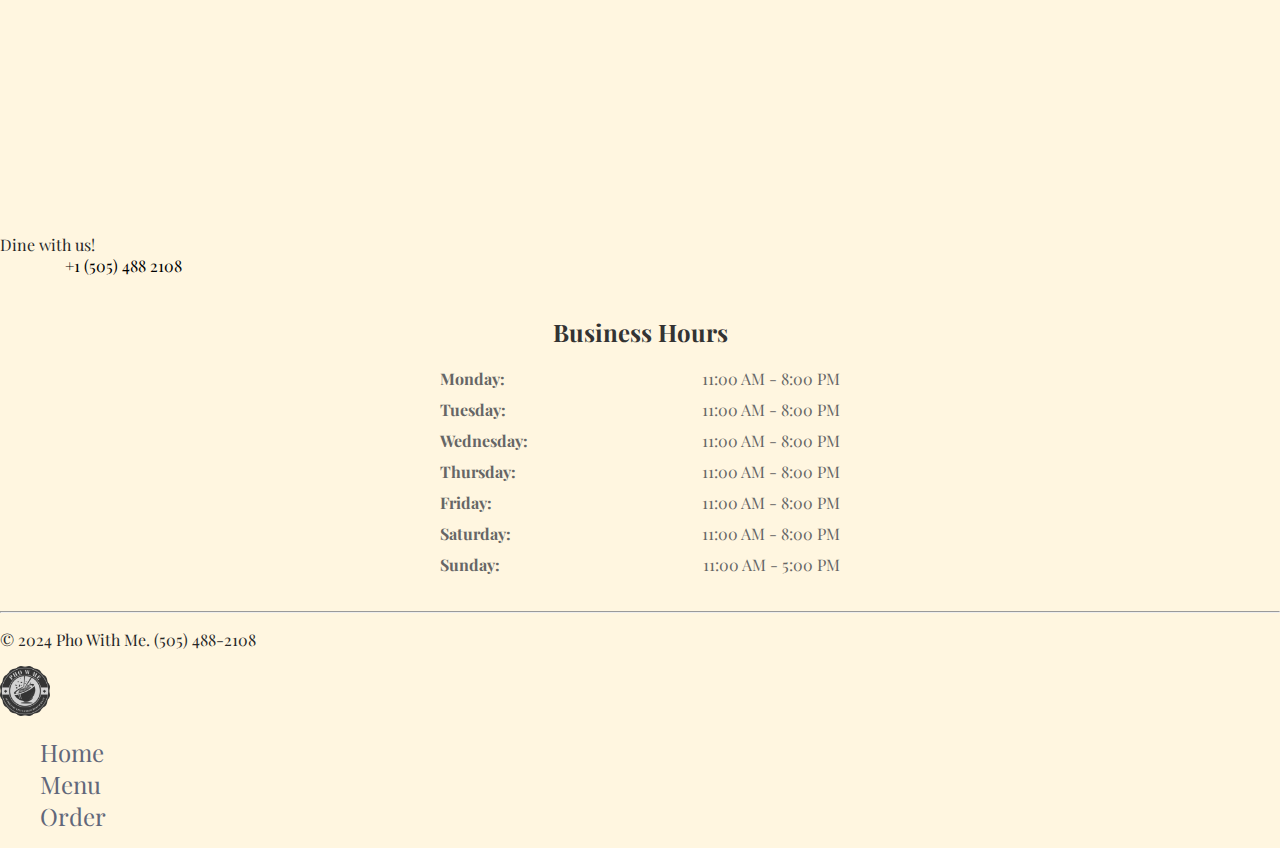
==== commit ab205ab1: "optimize for phone view" ====
--- a/index.html
+++ b/index.html
@@ -93,6 +93,11 @@
       </div>
     <!--MIDPAGE JUMBOTRON END-->
 
+    <div id="mid-logo-container">
+        <img alt="Pho with me Logo" id="mid-logo" src="/assets/images/Icons/PHO_W_ME/fulllogo_transparent_nobuffer.png"/> 
+    </div>
+
+
     <!--MAP AND HOURS LAYOUT START-->
     <div class="container col-xxl-8 px-4 py-5">
         <div class="row flex-lg-row-reverse align-items-center g-5 py-5" id="hours-and-map">
@@ -123,7 +128,8 @@
           </div>
         </div>
       </div>
-    <!--MAP AND HOURS LAYOUT START-->
+    <!--MAP AND HOURS LAYOUT END-->
+
     <!--FOOTER START-->
     <hr />
     <div>
@@ -132,7 +138,7 @@
           <a href="/" class="col-md-4 d-flex align-items-center justify-content-center mb-3 mb-md-0 me-md-auto link-body-emphasis text-decoration-none">
             <img alt="Pho with me Logo" src="./assets/images/Icons/PHO_W_ME/fulllogo_transparent_nobuffer.png" style="height: 50px;"/>
           </a>
-          <ul class="nav col-md-4 justify-content-end">
+          <ul class="nav col-md-4 justify-content-end" id="footer-nav">
             <li class="nav-item"><a href="#" class="nav-link px-2 ">Home</a></li>
             <li class="nav-item"><a href="./menu.html" class="nav-link px-2 ">Menu</a></li>
             <li class="nav-item"><a href="https://order.toasttab.com/online/pho-w-me-1644-s-second-st" class="nav-link px-2 ">Order</a></li>
--- a/styles/style.css
+++ b/styles/style.css
@@ -222,6 +222,16 @@
   margin: 0;
 }
 
+#mid-logo-container {
+  display: flex;
+  justify-content: center;
+}
+
+#mid-logo {
+  height: 500px; 
+  width: auto;
+}
+
 @media only screen and (max-width: 880px) {
   .site-header {
     display: flex;
@@ -231,11 +241,17 @@
   }
 
   #logo-title{
-    height:33px;
+    padding-top: 5%;
+    font-size:2em;
   }
   #logo{
     height: 55px;
 
+  }
+
+  #mid-logo {
+    height: 250px; 
+    width: auto;
   }
 
   .hamburger{
@@ -270,6 +286,10 @@
     margin: 15px 0;
   }
 
+  #footer-nav {
+    visibility: hidden;
+  }
+
   .nav-bar.active{
     width: 30%;
     right: 0;
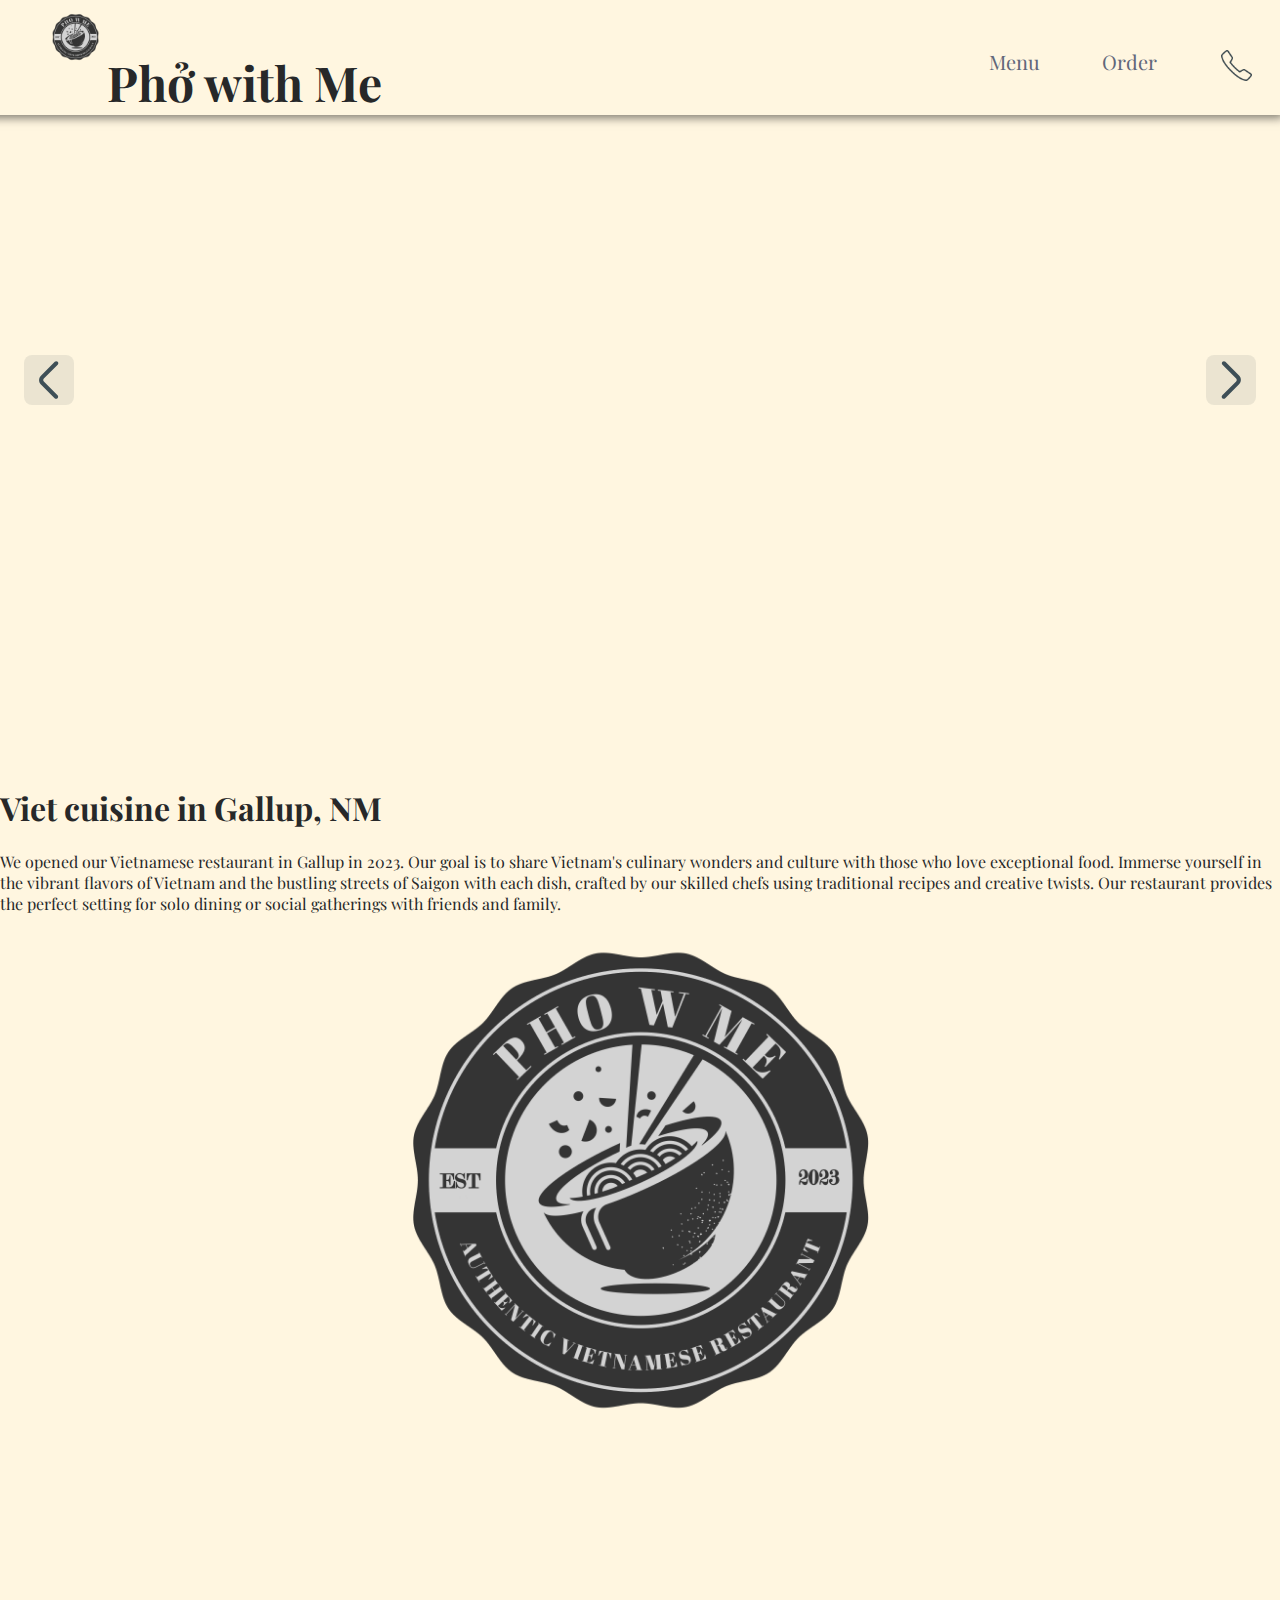
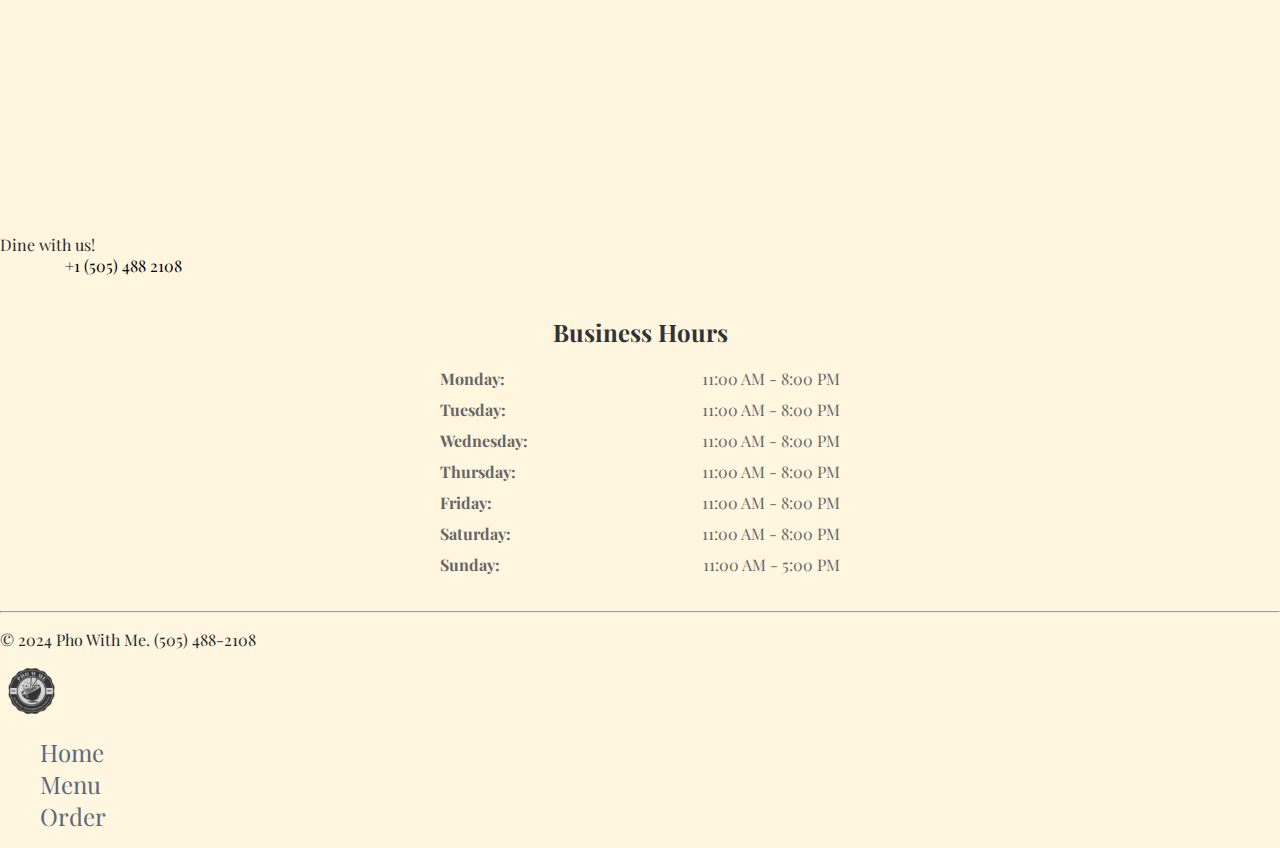
==== commit 85bbe304: "change logo and clean up logos" ====
--- a/index.html
+++ b/index.html
@@ -24,7 +24,7 @@
     <header class="site-header sticky" id="navbar">
        <div class="PhoWMeLogo"> 
         <a href="#" id="main_page_button">
-            <img src="./assets/images/Icons/PHO_W_ME/fulllogo_transparent.png"  alt="Pho Bowl logo" id="logo"/>
+            <img src="./assets/images/Logo/print_transparent.png"  alt="Pho Bowl logo" id="logo"/>
             <p alt="Pho With Me" id="logo-title">Phở with Me</p>
             <!--<img src="./assets/images/Logo/Logo-title.svg" alt="Pho With Me" id="logo-title"/> -->
         </a>
@@ -94,7 +94,7 @@
     <!--MIDPAGE JUMBOTRON END-->
 
     <div id="mid-logo-container">
-        <img alt="Pho with me Logo" id="mid-logo" src="/assets/images/Icons/PHO_W_ME/fulllogo_transparent_nobuffer.png"/> 
+        <img alt="Pho with me Logo" id="mid-logo" src="./assets/images/Logo/print_transparent.png"/> 
     </div>
 
 
@@ -136,7 +136,7 @@
         <footer class="d-flex flex-wrap justify-content-between align-items-center p-3 ">
           <p class="col-md-4 mb-0 text-body-secondary custom-color">© 2024 Pho With Me.   (505) 488-2108</p>
           <a href="/" class="col-md-4 d-flex align-items-center justify-content-center mb-3 mb-md-0 me-md-auto link-body-emphasis text-decoration-none">
-            <img alt="Pho with me Logo" src="./assets/images/Icons/PHO_W_ME/fulllogo_transparent_nobuffer.png" style="height: 50px;"/>
+            <img alt="Pho with me Logo" src="./assets/images/Logo/print_transparent.png" style="height: 50px;"/>
           </a>
           <ul class="nav col-md-4 justify-content-end" id="footer-nav">
             <li class="nav-item"><a href="#" class="nav-link px-2 ">Home</a></li>
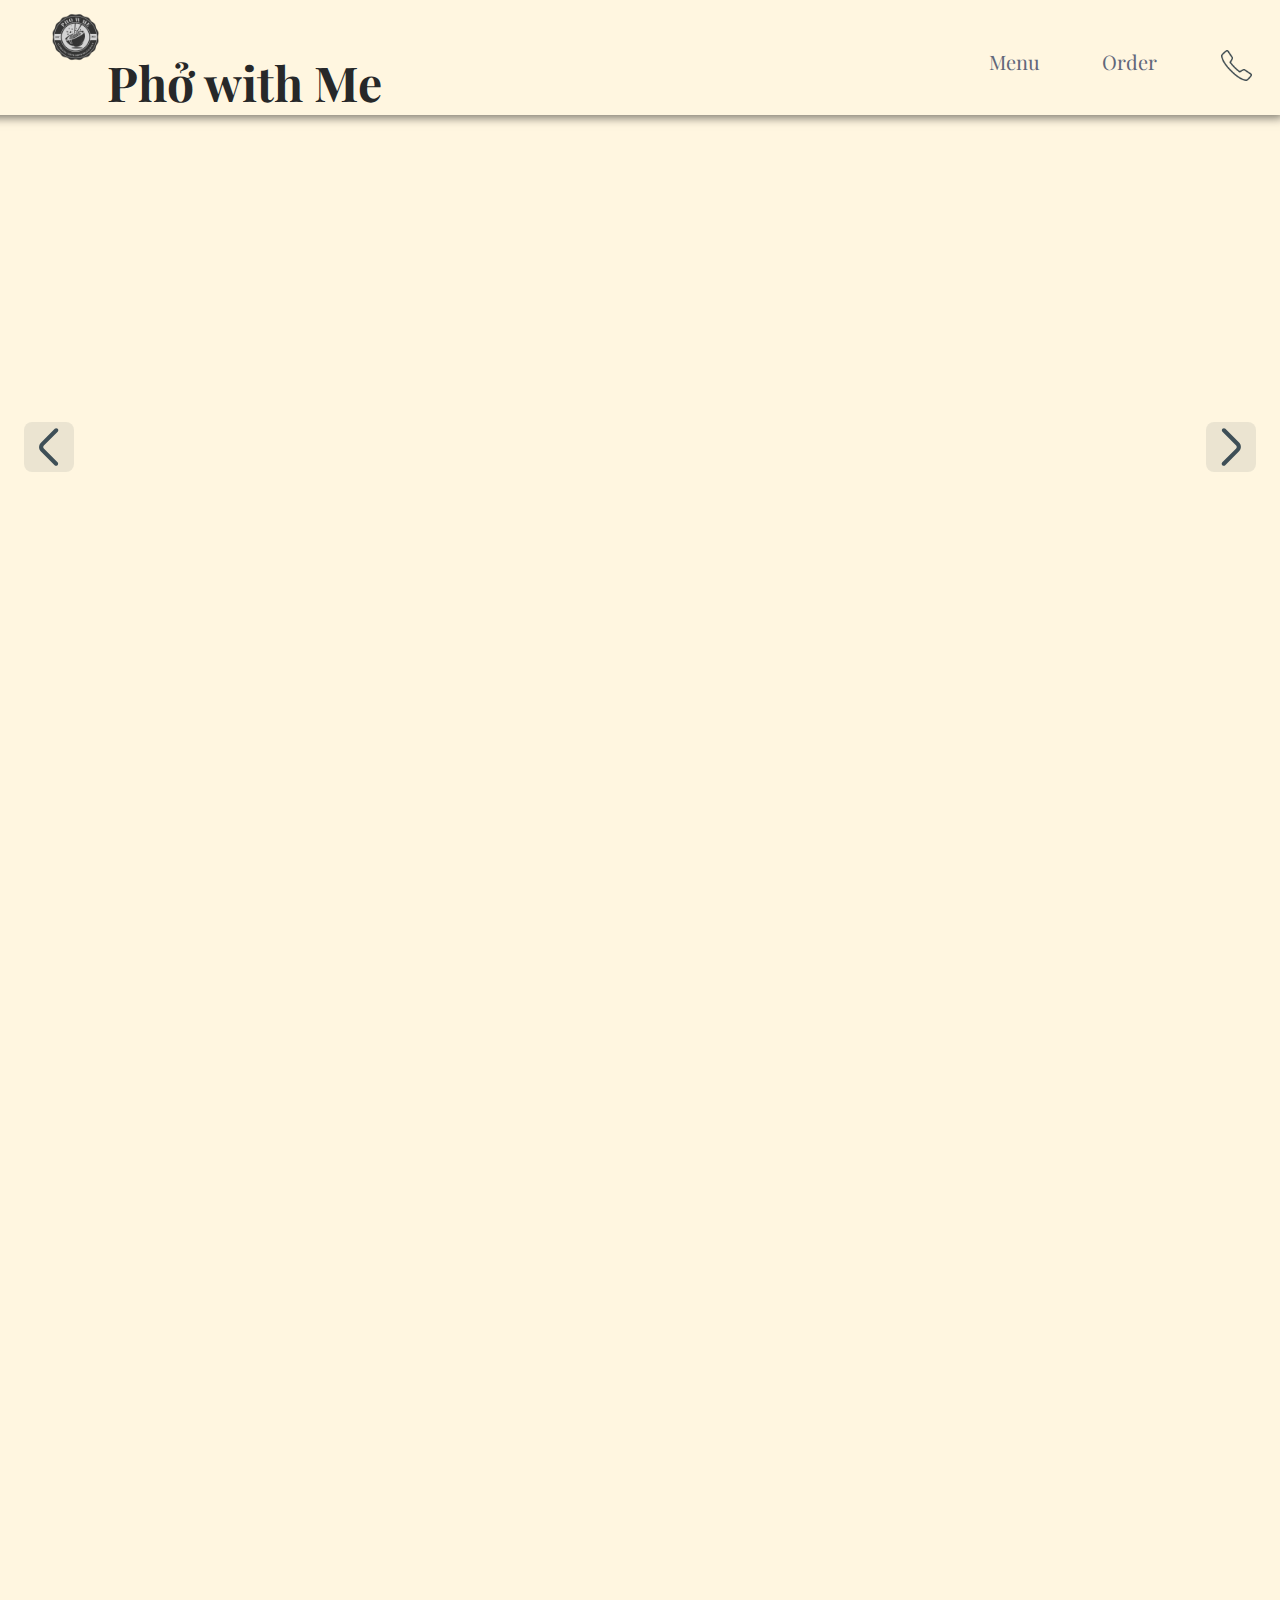
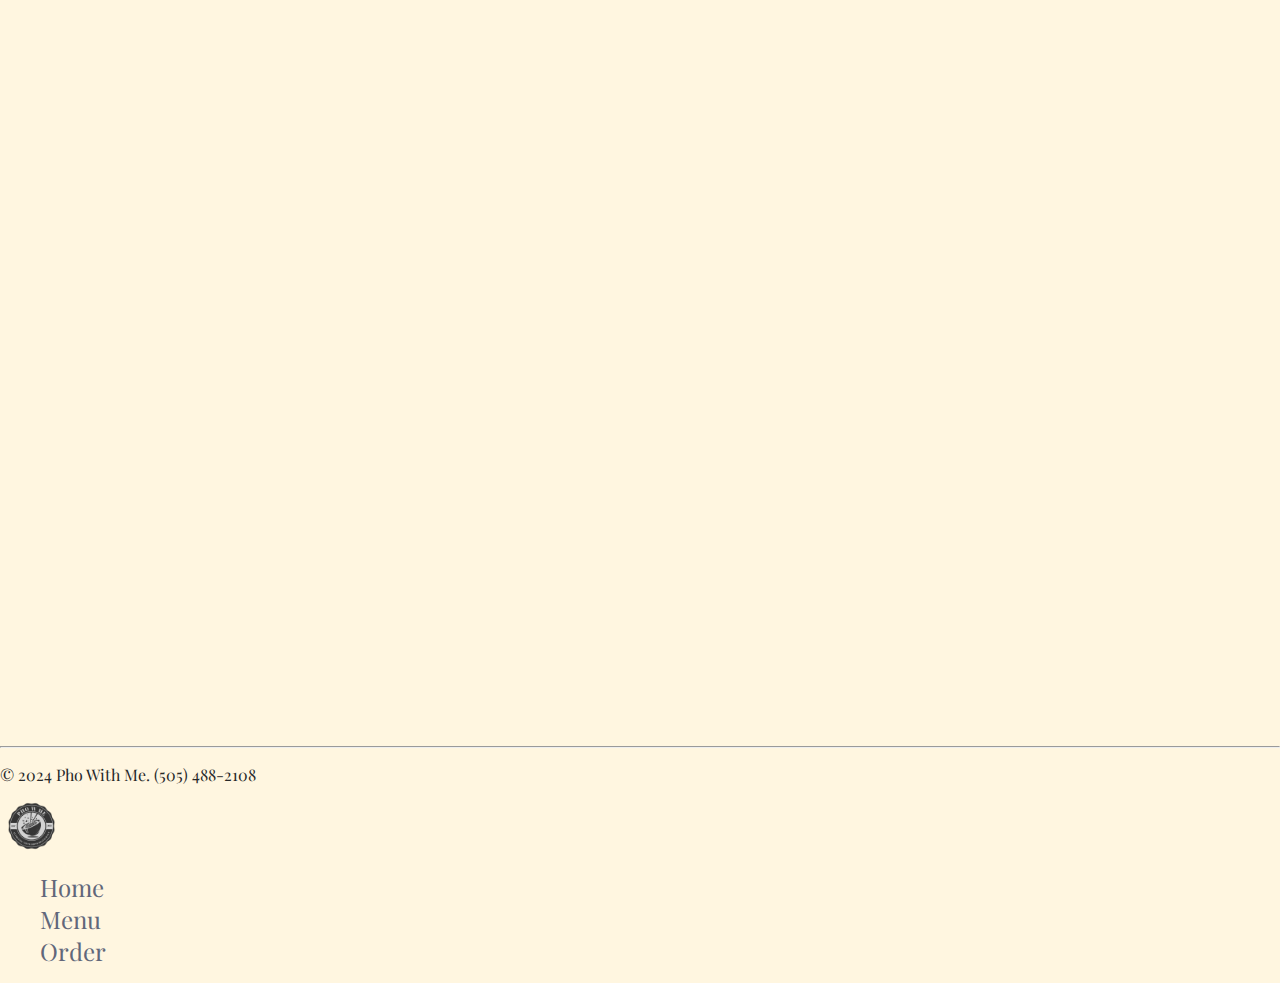
==== commit ef963cf8: "add animation" ====
--- a/index.html
+++ b/index.html
@@ -84,23 +84,23 @@
     <!--MIDPAGE JUMBOTRON START-->
     <div class="px-4 py-5 my-5 text-center">
         
-        <h1  class="display-5 fw-bold custom-color" id="p_header">Viet cuisine in Gallup, NM</h1>
+        <h1  class="display-5 fw-bold custom-color hidden" id="p_header">Viet cuisine in Gallup, NM</h1>
         <div class="col-lg-6 mx-auto">
-          <p class="lead mb-4 custom-color">We opened our Vietnamese restaurant in Gallup in 2023. Our goal is to share Vietnam's culinary wonders and culture with those who love exceptional food. Immerse yourself in the vibrant flavors of Vietnam and the bustling streets of Saigon with each dish, crafted by our skilled chefs using traditional recipes and creative twists. Our restaurant provides the perfect setting for solo dining or social gatherings with friends and family.</p>
+          <p class="lead mb-4 custom-color hidden">We opened our Vietnamese restaurant in Gallup in 2023. Our goal is to share Vietnam's culinary wonders and culture with those who love exceptional food. Immerse yourself in the vibrant flavors of Vietnam and the bustling streets of Saigon with each dish, crafted by our skilled chefs using traditional recipes and creative twists. Our restaurant provides the perfect setting for solo dining or social gatherings with friends and family.</p>
           <div class="d-grid gap-2 d-sm-flex justify-content-sm-center">
           </div>
         </div>
       </div>
     <!--MIDPAGE JUMBOTRON END-->
 
-    <div id="mid-logo-container">
-        <img alt="Pho with me Logo" id="mid-logo" src="./assets/images/Logo/print_transparent.png"/> 
+    <div class="hidden" id="mid-logo-container">
+        <img alt="Pho with me Logo " id="mid-logo" src="./assets/images/Logo/print_transparent.png"/> 
     </div>
 
 
     <!--MAP AND HOURS LAYOUT START-->
     <div class="container col-xxl-8 px-4 py-5">
-        <div class="row flex-lg-row-reverse align-items-center g-5 py-5" id="hours-and-map">
+        <div class="row flex-lg-row-reverse align-items-center g-5 py-5 hidden" id="hours-and-map">
 
           <div class="col-10 col-sm-8 col-lg-6">
             <iframe id="google-map" width="600" height="400" frameborder="0" scrolling="no" marginheight="0" marginwidth="0" id="gmap_canvas" src="https://maps.google.com/maps?width=600&amp;height=400&amp;hl=en&amp;q=1644%20S%20Second%20St%20Gallup+(PHO%20W%20ME)&amp;t=&amp;z=13&amp;ie=UTF8&amp;iwloc=B&amp;output=embed"></iframe>
@@ -148,9 +148,11 @@
     <!--FOOTER END-->
     <link href="./styles/style.css" rel="stylesheet">
     <link href="./styles/carousel.css" rel="stylesheet">
+    <link href="./styles/animation.css" rel="stylesheet">
     <script src="https://cdn.jsdelivr.net/npm/bootstrap@5.3.0/dist/js/bootstrap.bundle.min.js" integrity="sha384-geWF76RCwLtnZ8qwWowPQNguL3RmwHVBC9FhGdlKrxdiJJigb/j/68SIy3Te4Bkz" crossorigin="anonymous"></script>
     <script src="https://ajax.googleapis.com/ajax/libs/jquery/3.7.0/jquery.min.js"></script>
     <script src="/js/index.js" charset="UTF-8"></script>
     <script src="/js/carousel.js" charset="UTF-8"></script>
+    <script src="/js/animation.js" charset="UTF-8"></script>
 </body>
 </html>--- a/styles/carousel.css
+++ b/styles/carousel.css
@@ -2,7 +2,7 @@
  
 .carousel {
   width: 100vw;
-  height: 85vh;
+  height: 100vh;
   position: relative;
   z-index: 0;
 }
--- a/styles/animation.css
+++ b/styles/animation.css
@@ -0,0 +1,30 @@
+
+.hidden {
+    opacity: 0;
+    filter:blur(5px);
+    transform: translateX(-50%);
+    transition: all 1.25s;
+    }
+    
+.show {
+    opacity: 1;
+    filter:blur(0);
+    transform:translateX(0);
+    }
+.fade-down {
+    animation: fade-down 0.5s;
+}
+
+@keyframes fade-down {
+    0% {
+        opacity: 0;
+        transform: translateY(30px) scale(1);
+    }
+    100% {
+        opacity: 1;
+        transform: translateY(0px) scale(1);
+    }
+}
+
+
+
